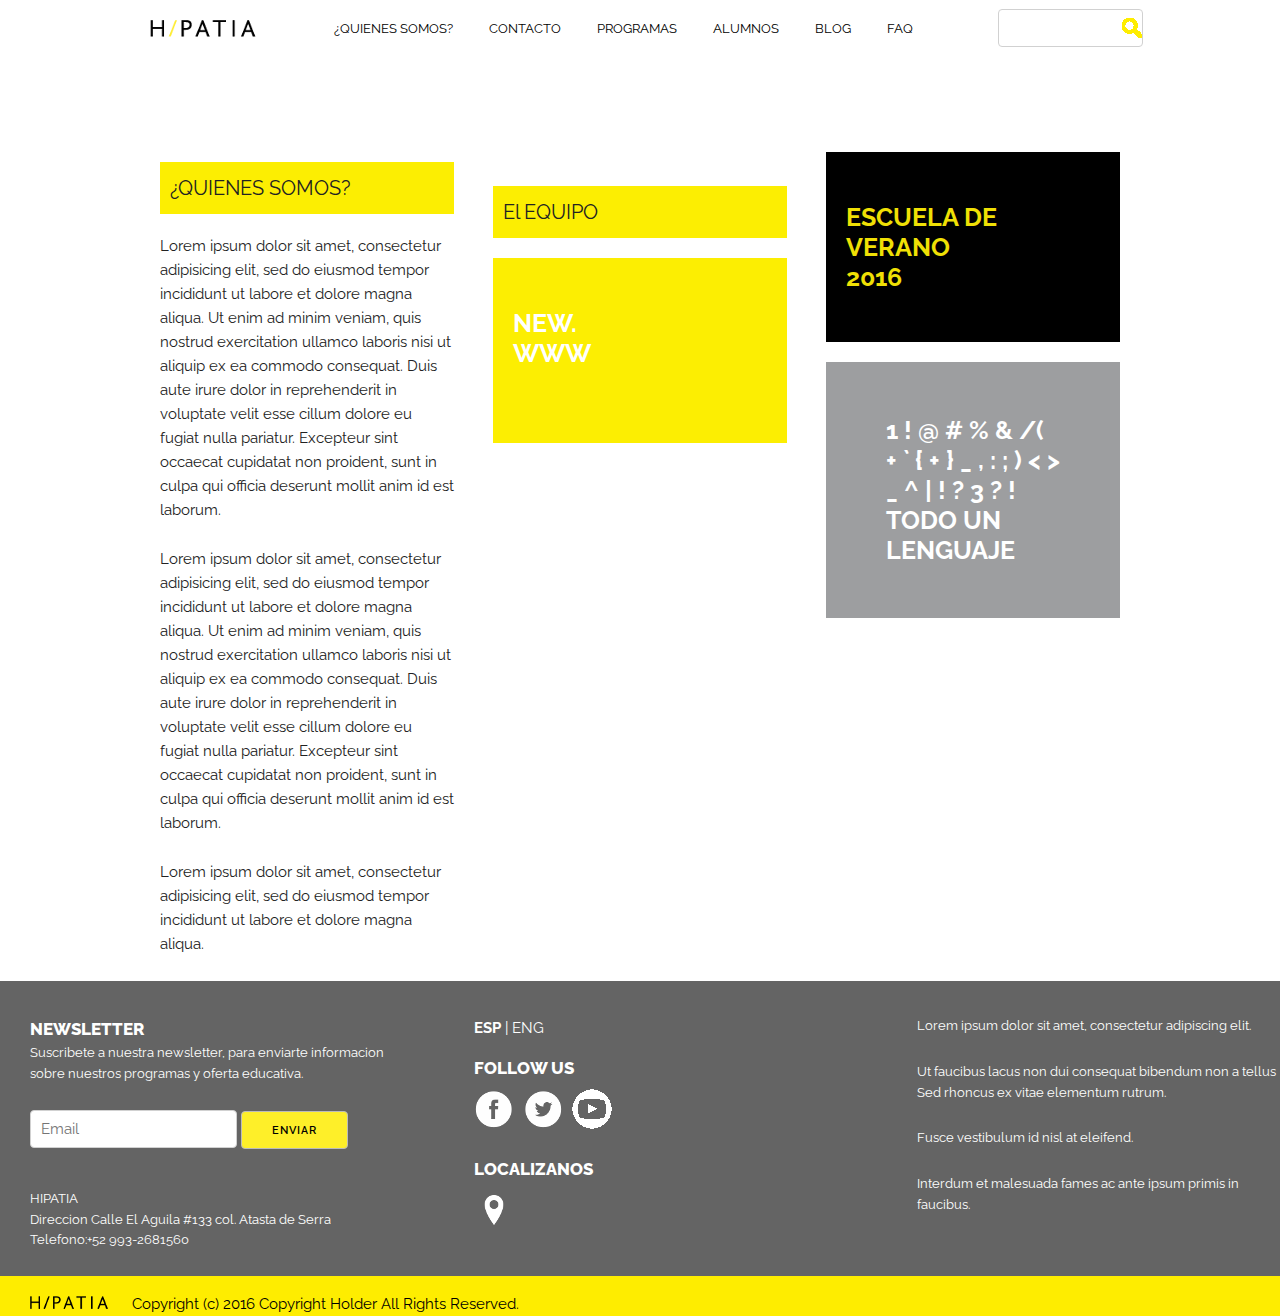
==== index.html @ 182dd1ae "Create index.html and styles.css" ====
<!DOCTYPE html>
<html lang="en">
<head>
  <meta charset="UTF-8">
  <meta name="viewport" content="width=device-width, initial-scale=1.0">
  <meta http-equiv="X-UA-Compatible" content="ie=edge">
  <title>Document</title>
  <link rel="stylesheet" href="css/normalize.css">
  <link rel="stylesheet" href="css/skeleton.css">
  <link rel="stylesheet" href="css/styles.css">
  <link href='https://fonts.googleapis.com/css?family=Raleway:300,400,600' rel='stylesheet' type='text/css'>
</head>
<body>
  <header>
    <nav>
      <img src="images/HIPnegro.png" alt="Logo Hipatia" id="logo">
      <ul>
        <li><a href="#">¿QUIENES SOMOS?</a></li>
        <li><a href="#">CONTACTO</a></li>
        <li><a href="#">PROGRAMAS</a></li>
        <li><a href="#">ALUMNOS</a></li>
        <li><a href="#">BLOG</a></li>
        <li><a href="#">FAQ</a></li>
      </ul>
      <form class="search" action="index.html" method="post">
        <input type="search" name="name" value="">

      </form>
    </nav>
  </header>
  <div class="img-cabecera">
    <img class="img-central" src="http://placehold.it/960x600" alt="" />
  </div>
  <main class="container">
    <section class="row">
      <article class="four columns articles">
        <div class="div-equipo">
          <span>¿QUIENES SOMOS?</span>
        </div>
        <p>Lorem ipsum dolor sit amet, consectetur adipisicing elit, sed do eiusmod tempor incididunt ut labore et dolore magna aliqua.
          Ut enim ad minim veniam, quis nostrud exercitation ullamco laboris nisi ut aliquip ex ea commodo consequat.
          Duis aute irure dolor in reprehenderit in voluptate velit esse cillum dolore eu fugiat nulla pariatur.
          Excepteur sint occaecat cupidatat non proident, sunt in culpa qui officia deserunt mollit anim id est laborum.</p>
          <p>Lorem ipsum dolor sit amet, consectetur adipisicing elit, sed do eiusmod tempor incididunt ut labore et dolore magna aliqua.
            Ut enim ad minim veniam, quis nostrud exercitation ullamco laboris nisi ut aliquip ex ea commodo consequat.
            Duis aute irure dolor in reprehenderit in voluptate velit esse cillum dolore eu fugiat nulla pariatur.
            Excepteur sint occaecat cupidatat non proident, sunt in culpa qui officia deserunt mollit anim id est laborum.</p>
            <p>Lorem ipsum dolor sit amet, consectetur adipisicing elit, sed do eiusmod tempor incididunt ut labore et dolore magna aliqua.</p>
      </article>
      <article class="four columns articles">
        <img class="u-max-full-width" src="http://placehold.it/350x230" alt="" />
        <div class="div-equipo">
          <span>El EQUIPO</span>
        </div>
        <div class="div-page-equipo">
            <p>
              NEW.<br>WWW
            </p>
        </div>
      </article>
      <article class="four columns articles">
        <div class="div-escuela">
          <span>ESCUELA DE VERANO<br>2016</span>
        </div>
        <div class="div-lenguaje">
          <span>1 ! @ # % & /( + ` { + } _ , : ; ) < > _ ^ | ! ? 3 ? ! TODO UN LENGUAJE</span>
        </div>
      </article>
    </section>
  </main>
  <footer>
    <section class="row">
      <div class="four columns columns-footer">
          <span class="footer-p">NEWSLETTER</span>
          <p>Suscribete a nuestra newsletter, para enviarte informacion <br> sobre nuestros programas y oferta educativa.</p>
          <form action="">
            <input type="email" id="input-email" name="name" value="" placeholder="Email">
            <input type="submit" id="boton-enviar" name="name" value="Enviar">
          </form>
          <p>HIPATIA<br>Direccion Calle El Aguila #133 col. Atasta de Serra <br>
            Telefono:+52 993-2681560</p>
      </div>
      <div class="four columns columns-footer">
        <div class="language">
          <a href="#"><strong>ESP</strong></a>
          &#124;
          <a href="#">ENG</a>
        </div>
        <div class="social-media">
          <p class="footer-p">FOLLOW US</p>
          <a href="" ><img src="images/facebook.png" alt=""></a>
          <a href="" ><img src="images/twitter.png" alt=""></a>
          <a href="" ><img src="images/youtube.png" alt=""></a>
        </div>
        <div class="social-media">
          <p class="footer-p">LOCALIZANOS</p>
          <img src="images/localizacion.png" alt="">
        </div>
      </div>
      <div class="four columns columns-footer">
          <p>Lorem ipsum dolor sit amet, consectetur adipiscing elit.</p>

          <p>Ut faucibus lacus non dui consequat bibendum non a tellus
          Sed rhoncus ex vitae elementum rutrum.</p>

          <p>Fusce vestibulum id nisl at eleifend.</p>

          <p>Interdum et malesuada fames ac ante ipsum primis in faucibus.</p>
      </div>
    </section>
    <div class="footer-legal">
      <img src="images/webmail.png" alt="HipatiaFooter">
      <span>Copyright (c) 2016 Copyright Holder All Rights Reserved.</span>
    </div>
  </footer>
</body>
</html>
---- css/skeleton.css ----
/*
* Skeleton V2.0.4
* Copyright 2014, Dave Gamache
* www.getskeleton.com
* Free to use under the MIT license.
* http://www.opensource.org/licenses/mit-license.php
* 12/29/2014
*/


/* Table of contents
––––––––––––––––––––––––––––––––––––––––––––––––––
- Grid
- Base Styles
- Typography
- Links
- Buttons
- Forms
- Lists
- Code
- Tables
- Spacing
- Utilities
- Clearing
- Media Queries
*/


/* Grid
–––––––––––––––––––––––––––––––––––––––––––––––––– */
.container {
  position: relative;
  width: 100%;
  max-width: 960px;
  margin: 0 auto;
  padding: 0 20px;
  box-sizing: border-box; }
.column,
.columns {
  width: 100%;
  float: left;
  box-sizing: border-box; }

/* For devices larger than 400px */
@media (min-width: 400px) {
  .container {
    width: 85%;
    padding: 0; }
}

/* For devices larger than 550px */
@media (min-width: 550px) {
  .container {
    width: 80%; }
  .column,
  .columns {
    margin-left: 4%; }
  .column:first-child,
  .columns:first-child {
    margin-left: 0; }

  .one.column,
  .one.columns                    { width: 4.66666666667%; }
  .two.columns                    { width: 13.3333333333%; }
  .three.columns                  { width: 22%;            }
  .four.columns                   { width: 30.6666666667%; }
  .five.columns                   { width: 39.3333333333%; }
  .six.columns                    { width: 48%;            }
  .seven.columns                  { width: 56.6666666667%; }
  .eight.columns                  { width: 65.3333333333%; }
  .nine.columns                   { width: 74.0%;          }
  .ten.columns                    { width: 82.6666666667%; }
  .eleven.columns                 { width: 91.3333333333%; }
  .twelve.columns                 { width: 100%; margin-left: 0; }

  .one-third.column               { width: 30.6666666667%; }
  .two-thirds.column              { width: 65.3333333333%; }

  .one-half.column                { width: 48%; }

  /* Offsets */
  .offset-by-one.column,
  .offset-by-one.columns          { margin-left: 8.66666666667%; }
  .offset-by-two.column,
  .offset-by-two.columns          { margin-left: 17.3333333333%; }
  .offset-by-three.column,
  .offset-by-three.columns        { margin-left: 26%;            }
  .offset-by-four.column,
  .offset-by-four.columns         { margin-left: 34.6666666667%; }
  .offset-by-five.column,
  .offset-by-five.columns         { margin-left: 43.3333333333%; }
  .offset-by-six.column,
  .offset-by-six.columns          { margin-left: 52%;            }
  .offset-by-seven.column,
  .offset-by-seven.columns        { margin-left: 60.6666666667%; }
  .offset-by-eight.column,
  .offset-by-eight.columns        { margin-left: 69.3333333333%; }
  .offset-by-nine.column,
  .offset-by-nine.columns         { margin-left: 78.0%;          }
  .offset-by-ten.column,
  .offset-by-ten.columns          { margin-left: 86.6666666667%; }
  .offset-by-eleven.column,
  .offset-by-eleven.columns       { margin-left: 95.3333333333%; }

  .offset-by-one-third.column,
  .offset-by-one-third.columns    { margin-left: 34.6666666667%; }
  .offset-by-two-thirds.column,
  .offset-by-two-thirds.columns   { margin-left: 69.3333333333%; }

  .offset-by-one-half.column,
  .offset-by-one-half.columns     { margin-left: 52%; }

}


/* Base Styles
–––––––––––––––––––––––––––––––––––––––––––––––––– */
/* NOTE
html is set to 62.5% so that all the REM measurements throughout Skeleton
are based on 10px sizing. So basically 1.5rem = 15px :) */
html {
  font-size: 62.5%; }
body {
  font-size: 1.5em; /* currently ems cause chrome bug misinterpreting rems on body element */
  line-height: 1.6;
  font-weight: 400;
  font-family: "Raleway", "HelveticaNeue", "Helvetica Neue", Helvetica, Arial, sans-serif;
  color: #222; }


/* Typography
–––––––––––––––––––––––––––––––––––––––––––––––––– */
h1, h2, h3, h4, h5, h6 {
  margin-top: 0;
  margin-bottom: 2rem;
  font-weight: 300; }
h1 { font-size: 4.0rem; line-height: 1.2;  letter-spacing: -.1rem;}
h2 { font-size: 3.6rem; line-height: 1.25; letter-spacing: -.1rem; }
h3 { font-size: 3.0rem; line-height: 1.3;  letter-spacing: -.1rem; }
h4 { font-size: 2.4rem; line-height: 1.35; letter-spacing: -.08rem; }
h5 { font-size: 1.8rem; line-height: 1.5;  letter-spacing: -.05rem; }
h6 { font-size: 1.5rem; line-height: 1.6;  letter-spacing: 0; }

/* Larger than phablet */
@media (min-width: 550px) {
  h1 { font-size: 5.0rem; }
  h2 { font-size: 4.2rem; }
  h3 { font-size: 3.6rem; }
  h4 { font-size: 3.0rem; }
  h5 { font-size: 2.4rem; }
  h6 { font-size: 1.5rem; }
}

p {
  margin-top: 0; }


/* Links
–––––––––––––––––––––––––––––––––––––––––––––––––– */
a {
  color: #1EAEDB; }
a:hover {
  color: #0FA0CE; }


/* Buttons
–––––––––––––––––––––––––––––––––––––––––––––––––– */
.button,
button,
input[type="submit"],
input[type="reset"],
input[type="button"] {
  display: inline-block;
  height: 38px;
  padding: 0 30px;
  color: #555;
  text-align: center;
  font-size: 11px;
  font-weight: 600;
  line-height: 38px;
  letter-spacing: .1rem;
  text-transform: uppercase;
  text-decoration: none;
  white-space: nowrap;
  background-color: transparent;
  border-radius: 4px;
  border: 1px solid #bbb;
  cursor: pointer;
  box-sizing: border-box; }
.button:hover,
button:hover,
input[type="submit"]:hover,
input[type="reset"]:hover,
input[type="button"]:hover,
.button:focus,
button:focus,
input[type="submit"]:focus,
input[type="reset"]:focus,
input[type="button"]:focus {
  color: #333;
  border-color: #888;
  outline: 0; }
.button.button-primary,
button.button-primary,
input[type="submit"].button-primary,
input[type="reset"].button-primary,
input[type="button"].button-primary {
  color: #FFF;
  background-color: #33C3F0;
  border-color: #33C3F0; }
.button.button-primary:hover,
button.button-primary:hover,
input[type="submit"].button-primary:hover,
input[type="reset"].button-primary:hover,
input[type="button"].button-primary:hover,
.button.button-primary:focus,
button.button-primary:focus,
input[type="submit"].button-primary:focus,
input[type="reset"].button-primary:focus,
input[type="button"].button-primary:focus {
  color: #FFF;
  background-color: #1EAEDB;
  border-color: #1EAEDB; }


/* Forms
–––––––––––––––––––––––––––––––––––––––––––––––––– */
input[type="email"],
input[type="number"],
input[type="search"],
input[type="text"],
input[type="tel"],
input[type="url"],
input[type="password"],
textarea,
select {
  height: 38px;
  padding: 6px 10px; /* The 6px vertically centers text on FF, ignored by Webkit */
  background-color: #fff;
  border: 1px solid #D1D1D1;
  border-radius: 4px;
  box-shadow: none;
  box-sizing: border-box; }
/* Removes awkward default styles on some inputs for iOS */
input[type="email"],
input[type="number"],
input[type="search"],
input[type="text"],
input[type="tel"],
input[type="url"],
input[type="password"],
textarea {
  -webkit-appearance: none;
     -moz-appearance: none;
          appearance: none; }
textarea {
  min-height: 65px;
  padding-top: 6px;
  padding-bottom: 6px; }
input[type="email"]:focus,
input[type="number"]:focus,
input[type="search"]:focus,
input[type="text"]:focus,
input[type="tel"]:focus,
input[type="url"]:focus,
input[type="password"]:focus,
textarea:focus,
select:focus {
  border: 1px solid #33C3F0;
  outline: 0; }
label,
legend {
  display: block;
  margin-bottom: .5rem;
  font-weight: 600; }
fieldset {
  padding: 0;
  border-width: 0; }
input[type="checkbox"],
input[type="radio"] {
  display: inline; }
label > .label-body {
  display: inline-block;
  margin-left: .5rem;
  font-weight: normal; }


/* Lists
–––––––––––––––––––––––––––––––––––––––––––––––––– */
ul {
  list-style: circle inside; }
ol {
  list-style: decimal inside; }
ol, ul {
  padding-left: 0;
  margin-top: 0; }
ul ul,
ul ol,
ol ol,
ol ul {
  margin: 1.5rem 0 1.5rem 3rem;
  font-size: 90%; }
li {
  margin-bottom: 1rem; }


/* Code
–––––––––––––––––––––––––––––––––––––––––––––––––– */
code {
  padding: .2rem .5rem;
  margin: 0 .2rem;
  font-size: 90%;
  white-space: nowrap;
  background: #F1F1F1;
  border: 1px solid #E1E1E1;
  border-radius: 4px; }
pre > code {
  display: block;
  padding: 1rem 1.5rem;
  white-space: pre; }


/* Tables
–––––––––––––––––––––––––––––––––––––––––––––––––– */
th,
td {
  padding: 12px 15px;
  text-align: left;
  border-bottom: 1px solid #E1E1E1; }
th:first-child,
td:first-child {
  padding-left: 0; }
th:last-child,
td:last-child {
  padding-right: 0; }


/* Spacing
–––––––––––––––––––––––––––––––––––––––––––––––––– */
button,
.button {
  margin-bottom: 1rem; }
input,
textarea,
select,
fieldset {
  margin-bottom: 1.5rem; }
pre,
blockquote,
dl,
figure,
table,
p,
ul,
ol,
form {
  margin-bottom: 2.5rem; }


/* Utilities
–––––––––––––––––––––––––––––––––––––––––––––––––– */
.u-full-width {
  width: 100%;
  box-sizing: border-box; }
.u-max-full-width {
  max-width: 100%;
  box-sizing: border-box; }
.u-pull-right {
  float: right; }
.u-pull-left {
  float: left; }


/* Misc
–––––––––––––––––––––––––––––––––––––––––––––––––– */
hr {
  margin-top: 3rem;
  margin-bottom: 3.5rem;
  border-width: 0;
  border-top: 1px solid #E1E1E1; }


/* Clearing
–––––––––––––––––––––––––––––––––––––––––––––––––– */

/* Self Clearing Goodness */
.container:after,
.row:after,
.u-cf {
  content: "";
  display: table;
  clear: both; }


/* Media Queries
–––––––––––––––––––––––––––––––––––––––––––––––––– */
/*
Note: The best way to structure the use of media queries is to create the queries
near the relevant code. For example, if you wanted to change the styles for buttons
on small devices, paste the mobile query code up in the buttons section and style it
there.
*/


/* Larger than mobile */
@media (min-width: 400px) {}

/* Larger than phablet (also point when grid becomes active) */
@media (min-width: 550px) {}

/* Larger than tablet */
@media (min-width: 750px) {}

/* Larger than desktop */
@media (min-width: 1000px) {}

/* Larger than Desktop HD */
@media (min-width: 1200px) {}
---- css/styles.css ----
header img{
    margin-left:  20px;
    display: inline-block;
    float: left;
    padding-top: 10px;
}
a{
  text-decoration: none;
}
nav{
  width: 1024px;
  margin: 0 auto;
}
nav ul {
  list-style: none;
  margin-bottom: 0;
  display: inline-block;
  position: relative;
  left: 6rem;
}
nav ul li{
  display: inline-block;
  padding: 16px;
  margin-bottom: 0;
}
nav ul li:hover{
  border-bottom: 6px solid #FEEF29;

}
nav ul li a {
  color: #000;
  font-size: 1.3rem;
}
nav ul li a:hover{
  color: #000;
}
.search{
  display: inline-block;
  margin-bottom: 0;
  position: relative;
  left: 12.5rem;
}
.search input{
  background: url(../images/lupa.png);
  background-repeat: no-repeat;
  background-position: right;
  width: 70%;
}

.img-cabecera{
    background: gray;
    display: flex;
    justify-content: center;
    margin-bottom: 90px;
    clear: both;
}
.img-central{
  width: 100%;
  max-width: 960px;
}

.div-page-equipo{
  background: #FCEE02;
  font-size:2.5rem;
  font-weight: bold;
  line-height: 30px;
  color: #fff;
  padding: 50px 20px;
}
.div-equipo{
  margin: 10px 0 20px 0;
  background: #FCEE02;
  padding: 10px;
}
.div-equipo span{
  font-size: 2rem;

}

.div-escuela{
  background: #000;
  padding: 50px 20px;
  margin-bottom: 20px;
  color: #F0E005;
  font-size:2.5rem;
  font-weight: bold;
  line-height: 30px;

}
.div-lenguaje{
  background: #9D9EA0;
  font-size:2.5rem;
  font-weight: bold;
  line-height: 30px;
  padding: 53px 60px;
  color: #fff;
}
/*Footer*/
footer{
  background: #646464;
  color: white;
}

footer a{
  color: #fff;
}
.columns-footer{
  padding: 35px 0 0 30px;

}
#input-email{
  color: #000;
}
#boton-enviar{
  color:#000;
  background: #FEEF29;
}
.footer-legal{
  background: #FEED00;
  color: #000;
}
.footer-legal img{
  margin: 20px 0 0 30px;
}
.footer-legal span{
  margin: 10px 10px 0 20px;
  display: inline-block;
}
.social-media img{
  margin: 5px 5px 20px 0;
    -webkit-filter: invert(100%);
  filter: invert(100%);
}
.language {
  margin-bottom: 15px;
}
footer p{
  font-size: 1.3rem;
}
.footer-p{
  font-size: 1.7rem;
  font-weight: 800;
  margin-bottom: 2px;
}
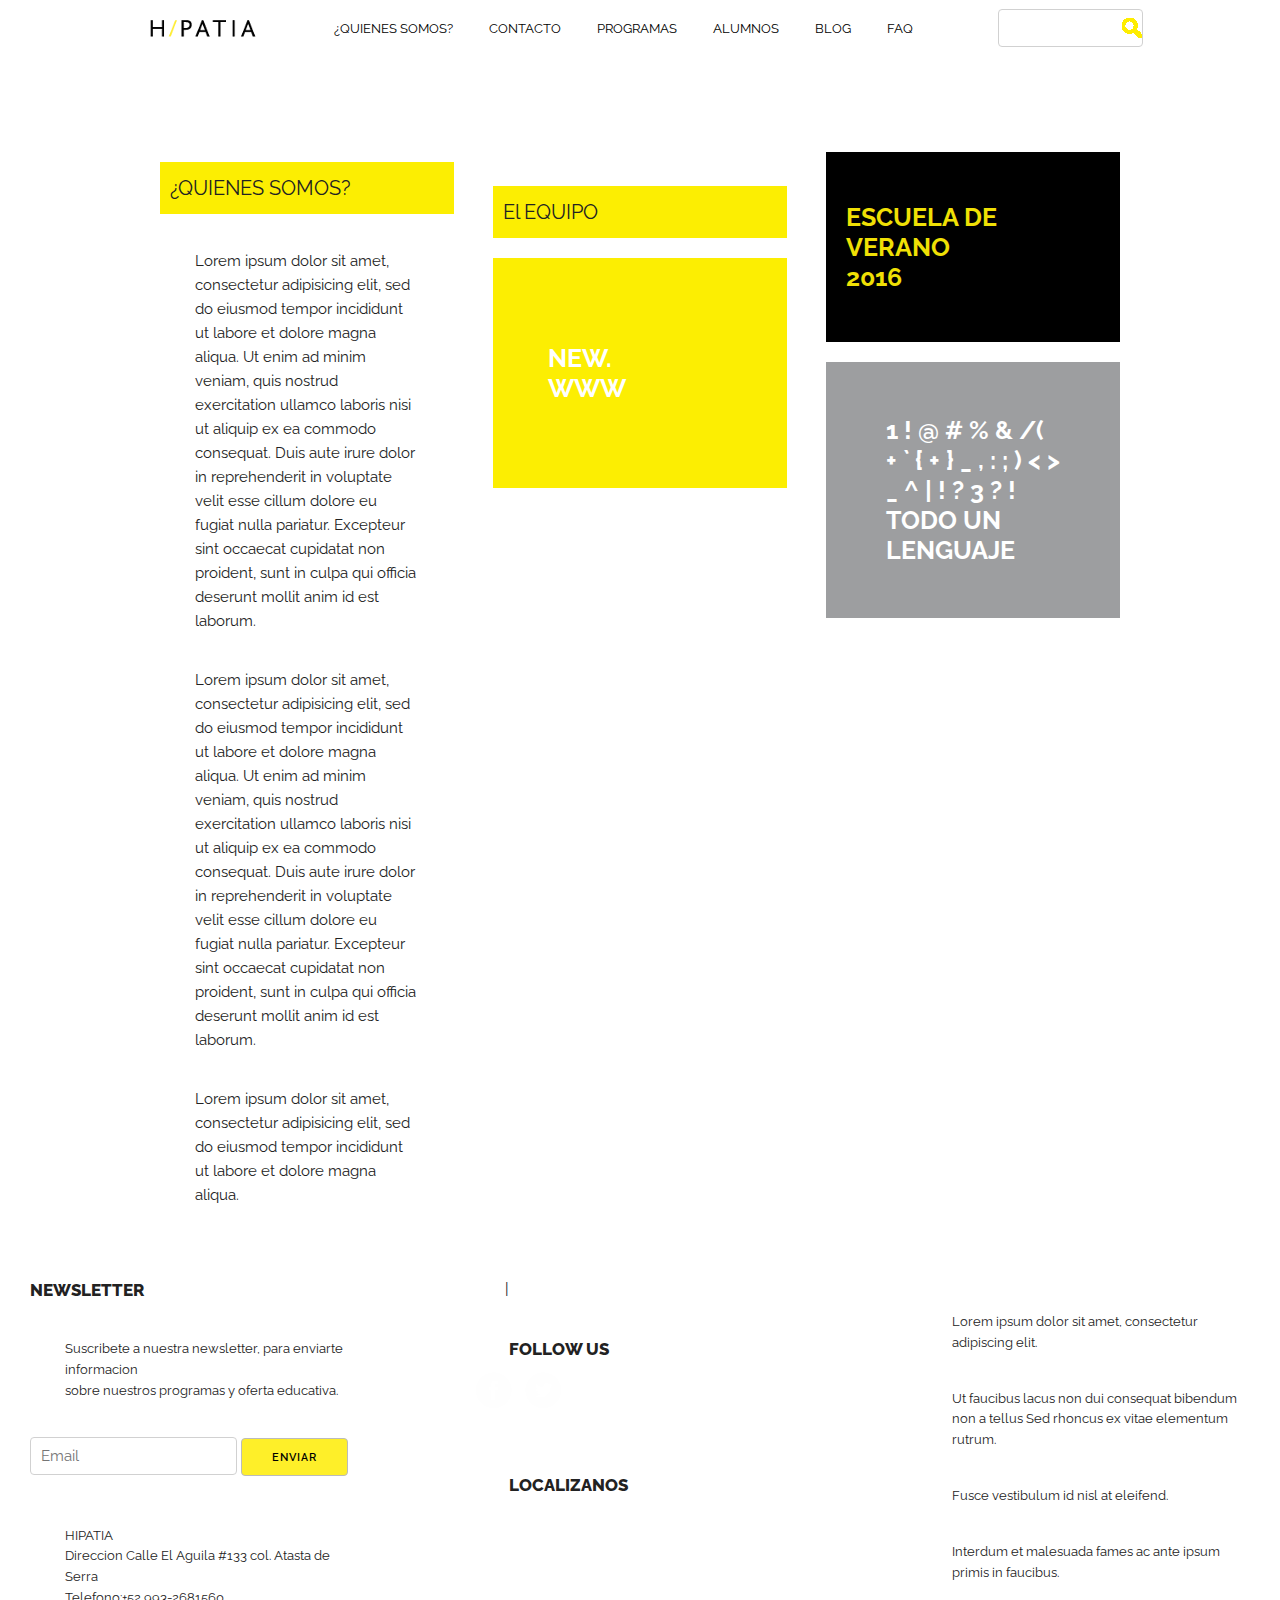
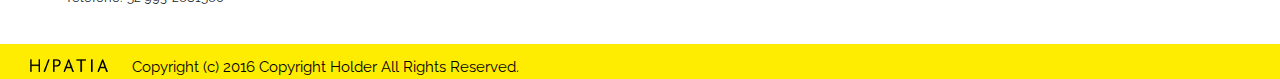
==== commit 7e337d1b: "Add course-page.html and styles for course-page" ====
--- a/index.html
+++ b/index.html
@@ -15,7 +15,7 @@
     <nav>
       <img src="images/HIPnegro.png" alt="Logo Hipatia" id="logo">
       <ul>
-        <li><a href="#">¿QUIENES SOMOS?</a></li>
+        <li><a href=course-page.html>¿QUIENES SOMOS?</a></li>
         <li><a href="#">CONTACTO</a></li>
         <li><a href="#">PROGRAMAS</a></li>
         <li><a href="#">ALUMNOS</a></li>
@@ -68,7 +68,7 @@
       </article>
     </section>
   </main>
-  <footer>
+  <footer id="footer-gray">
     <section class="row">
       <div class="four columns columns-footer">
           <span class="footer-p">NEWSLETTER</span>
--- a/css/styles.css
+++ b/css/styles.css
@@ -6,9 +6,11 @@
 }
 a{
   text-decoration: none;
+  color:#000;
 }
 nav{
-  width: 1024px;
+  width: 100%;
+  max-width: 1024px;
   margin: 0 auto;
 }
 nav ul {
@@ -96,7 +98,7 @@
   color: #fff;
 }
 /*Footer*/
-footer{
+footer .footer-gray{
   background: #646464;
   color: white;
 }
@@ -118,9 +120,10 @@
 .footer-legal{
   background: #FEED00;
   color: #000;
+  clear: both;
 }
 .footer-legal img{
-  margin: 20px 0 0 30px;
+  margin: 15px 0 0 30px;
 }
 .footer-legal span{
   margin: 10px 10px 0 20px;
@@ -142,3 +145,121 @@
   font-weight: 800;
   margin-bottom: 2px;
 }
+
+/*--- COURSE PAGE ---*/
+/*NAVBAR*/
+.side-nav{
+  position: fixed;
+  width: 6px;
+  text-align: center;
+  transition: all 0.3s ease;
+  -webkit-transition: all 0.3s ease;
+  margin-top: 80px;
+  background: rgba(254, 237, 0, 0.5);
+  overflow: hidden;
+
+}
+.side-nav a {
+  padding: 10px;
+  display: block;
+  color: #000;
+}
+.side-nav a i{
+  opacity: 1;
+}
+.side-nav:hover{
+  width: 60px;
+  opacity:1;
+}
+/*HEADER*/
+#header-course{
+  box-shadow: 0px 0px 15px 5px rgba(0, 0, 0, 0.3);
+}
+#header-course span{
+  font-size: 3rem;
+  position: relative;
+  left: 15%;
+}
+#header-course img{
+  float: right;
+  margin-right: 20px;
+  padding: 0;
+}
+#header-course a{
+  color: #000;
+  float: right;
+  margin: 10px 3px;
+}
+#header-course a .status{
+  margin: 14px 15px 0 0;
+}
+/*CONTAINER*/
+#container{
+  height: 820px;
+  max-width: 1280px;
+  width: 100%;
+  margin: 0 auto;
+}
+.container-left h4, p {
+  margin: 35px;
+}
+.container-derecha{
+}
+.container-media{
+
+  padding-left: 5px;
+  height: 600px;
+}
+.container-media img{
+  width: 100%;
+  margin: 200px auto;
+}
+.container-center{
+  text-align: center;
+}
+.container-center a{
+  opacity: 0.3;
+}
+.container-center a:hover{
+  opacity: 1;
+  color: #000;
+}
+.container-center .empty{
+  height: 700px;
+}
+.container-button{
+  float: right;
+  margin-top: 100px;
+}
+.container-button a i{
+  margin: 0 10px;
+}
+
+.tooltip .tooltiptext {
+    visibility: hidden;
+    width: 120px;
+    background-color: black;
+    color: #fff;
+    text-align: center;
+    border-radius: 6px;
+    padding: 5px 0;
+
+    /* Position the tooltip */
+    position: absolute;
+    z-index: 1;
+}
+
+.tooltip:hover .tooltiptext {
+    visibility: visible;
+}
+
+.tooltip .tooltiptext::after {
+    content: " ";
+    position: absolute;
+    top: 50%;
+    right: 100%; /* To the left of the tooltip */
+    margin-top: -5px;
+    border-width: 5px;
+    border-style: solid;
+    border-color: transparent black transparent transparent;
+}
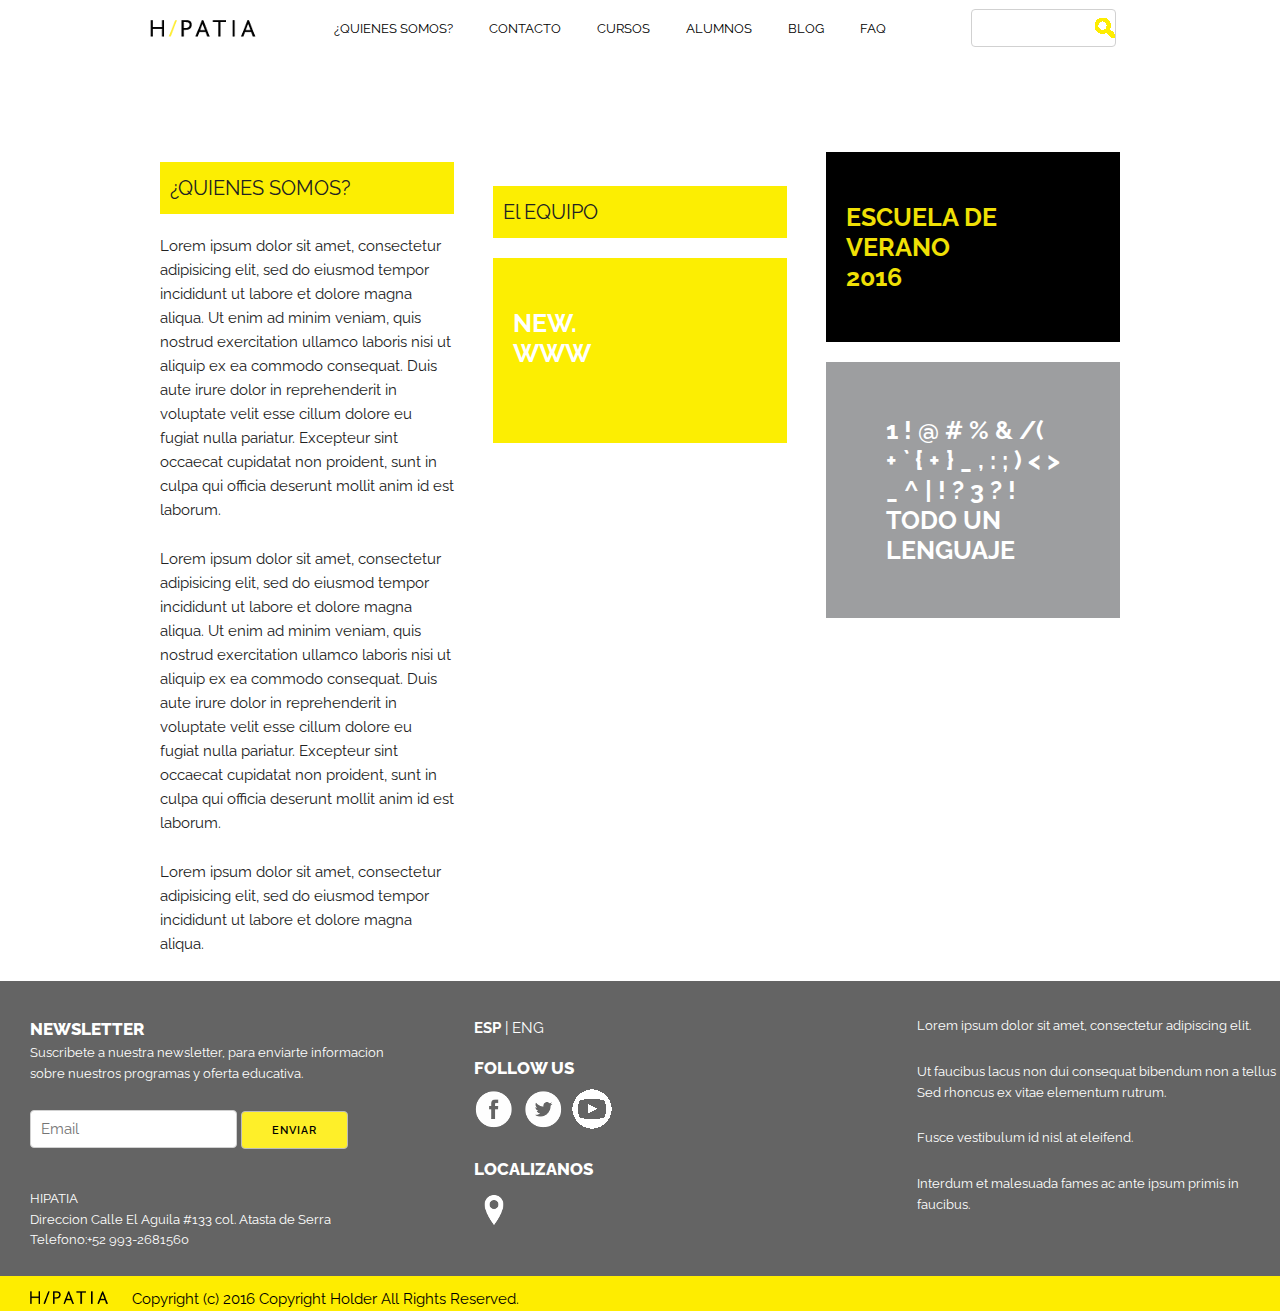
==== commit 97f58443: "Static pages was created and documentation was added" ====
--- a/index.html
+++ b/index.html
@@ -17,7 +17,7 @@
       <ul>
         <li><a href=course-page.html>¿QUIENES SOMOS?</a></li>
         <li><a href="#">CONTACTO</a></li>
-        <li><a href="#">PROGRAMAS</a></li>
+        <li><a href="cursos.html">CURSOS</a></li>
         <li><a href="#">ALUMNOS</a></li>
         <li><a href="#">BLOG</a></li>
         <li><a href="#">FAQ</a></li>
--- a/css/styles.css
+++ b/css/styles.css
@@ -98,7 +98,7 @@
   color: #fff;
 }
 /*Footer*/
-footer .footer-gray{
+#footer-gray{
   background: #646464;
   color: white;
 }
@@ -195,38 +195,22 @@
 }
 /*CONTAINER*/
 #container{
-  height: 820px;
   max-width: 1280px;
   width: 100%;
   margin: 0 auto;
 }
-.container-left h4, p {
+.container-left h4, .container-left p {
   margin: 35px;
 }
 .container-derecha{
 }
 .container-media{
-
   padding-left: 5px;
-  height: 600px;
 }
 .container-media img{
   width: 100%;
   margin: 200px auto;
 }
-.container-center{
-  text-align: center;
-}
-.container-center a{
-  opacity: 0.3;
-}
-.container-center a:hover{
-  opacity: 1;
-  color: #000;
-}
-.container-center .empty{
-  height: 700px;
-}
 .container-button{
   float: right;
   margin-top: 100px;
@@ -235,31 +219,102 @@
   margin: 0 10px;
 }
 
-.tooltip .tooltiptext {
-    visibility: hidden;
-    width: 120px;
-    background-color: black;
-    color: #fff;
-    text-align: center;
-    border-radius: 6px;
-    padding: 5px 0;
-
-    /* Position the tooltip */
-    position: absolute;
-    z-index: 1;
-}
-
-.tooltip:hover .tooltiptext {
-    visibility: visible;
-}
-
-.tooltip .tooltiptext::after {
-    content: " ";
-    position: absolute;
-    top: 50%;
-    right: 100%; /* To the left of the tooltip */
-    margin-top: -5px;
-    border-width: 5px;
-    border-style: solid;
-    border-color: transparent black transparent transparent;
-}
+
+/* Pagina de los cursos*/
+#header-title{
+  background: red;
+  height: 200px;
+  text-align:center;
+}
+#header-title span{
+  font-size:72px;
+}
+.active{
+  border-bottom: 6px solid #FEEF29;
+}
+
+.main-course{
+  padding:0 0 4% 0;
+}
+.row-course{
+  display: flex;
+  justify-content:center;
+}
+.courses{
+  width:220px;
+  height: 260px ;
+  background: red;
+  margin: 1% 4%;
+}
+.row-course .courses div{
+  display:flex;
+  justify-content: center;
+  padding: 1% 0;
+}
+.row-course .courses h6,.row-course .courses p{
+  display:flex;
+  justify-content: center;
+  margin: 1em .3em;
+}
+/* Pagina Login*/
+
+#frame-login{
+  border:2px solid #000;
+  text-align:center;
+  margin: 10% 0;
+}
+
+#frame-login h3{
+  display:block;
+  margin-top:1em;
+}
+
+#frame-form input{
+  display:block;
+  margin: 30px 0;
+}
+
+#frame-links{
+  border-top:2px solid #000;
+  display:inline;
+}
+
+#frame-links a{
+  margin: 5%;
+}
+
+/*Pagina de registro*/
+#frame-register{
+  padding:5em;
+  border:2px solid #000;
+  text-align:center;
+  margin: 10% 0;
+}
+
+#frame-register h3{
+  display:block;
+  margin-top:1em;
+}
+
+/*Pagina Path*/
+#title-course{
+  text-align: center;
+}
+
+#temary{
+  display: flex;
+  justify-content: center;
+}
+
+.separador{
+  border: 1px solid black;
+  border-radius: 200px /8px;
+}
+
+#pay-button{
+  margin-top: 15px;
+}
+
+#list-temary{
+  list-style: upper-alpha;
+}
